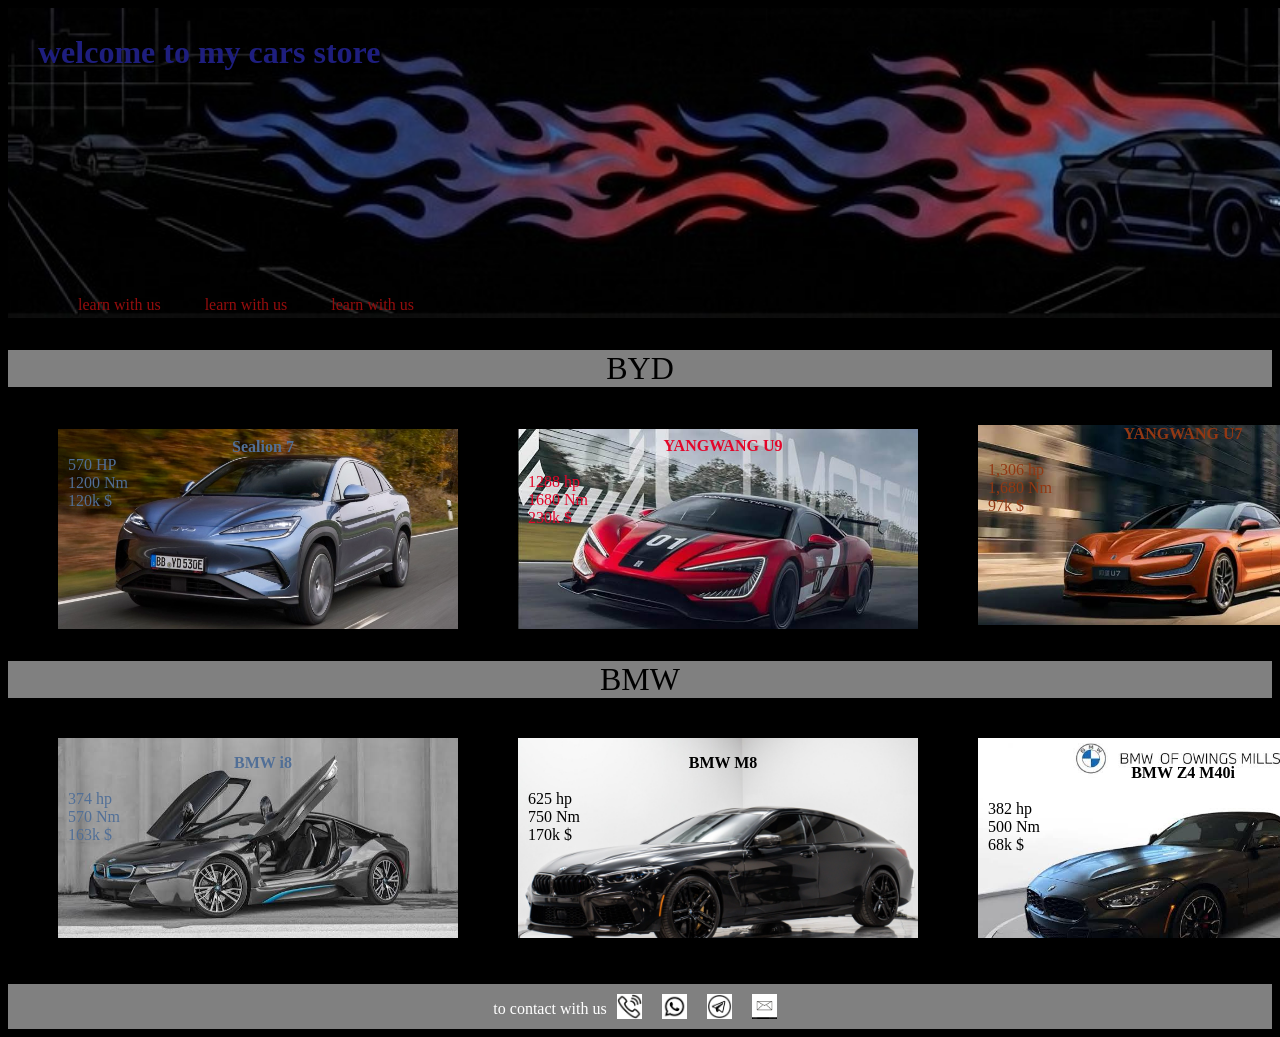
==== index.html @ e494ad97 "Add files via upload" ====
<!DOCTYPE html>
<html lang="en">
  <head>
    <meta charset="UTF-8"/>
    <meta name="viewport" content="width=device-width, initial-scale=1.0"/>
    <link rel="stylesheet" href="style.css">
    <title>cars dictionery</title>
  </head>
  <body>
    <header>
      <h1>welcome to my cars store <br>
      <!-- the back after the bac -->
      </h1>
      <nav>
       <a href="" class="NavLinks">learn with us</a> 
       <a href="" class="NavLinks">learn with us</a> 
       <a href="" class="NavLinks">learn with us</a> 
      </nav>
    </header>
     <main> 
      <p class="TheCombany">BYD</p>
      <section class="cars">
         <!-- Sealion7 -->
        <a href="InternalLinks/sealion7.html">
          <article class="car1">
            <p class="CarInfo">
              <span class="CarsName1">Sealion 7</span>
              570 HP  <br>
              1200 Nm <br>
              120k $  <br>
            </p>
          </article>
        </a>
        <!-- YANGWANG u9 -->
        <a href="InternalLinks/u9.html">
          <article class="car2">
            <p class="CarInfo">
              <span class="CarsName2">YANGWANG U9</span> <br>
              1288 hp <br>
              1680 Nm <br>
              230k $ <br>
            </p>
          </article>
        </a>
        <!-- YANGWANG u7 -->
        <a href="InternalLinks/u7.html">
         <article class="car3">
           <p class="CarInfo">
             <span class="CarsName3">YANGWANG U7</span> <br>
             1,306 hp <br>
             1,680 Nm<br>
             97k $
           </p>
         </article>
        </a>
      </section>
        <p class="TheCombany">BMW</p> <br>
        <!-- bmw i8 -->
      <section class="cars">
        <a href="InternalLinks/u7.html">
         <article class="car4">
           <p class="CarInfo">
             <span class="CarsName4">BMW i8</span> <br>
             374 hp <br>
             570 Nm<br>
             163k $
           </p>
         </article>
        </a>
        <!-- BMW M8 -->
        <a href="InternalLinks/u7.html">
         <article class="car5">
           <p class="CarInfo">
             <span class="CarsName5">BMW M8</span> <br>
             625 hp <br>
             750 Nm <br>
             170k $
           </p>
         </article>
        </a>
        <!-- bmw z4 -->
         <a href="InternalLinks/u7.html">
         <article class="car6">
           <p class="CarInfo">
             <span class="CarsName6">BMW Z4 M40i</span> <br>
             382 hp <br>
             500 Nm <br>
             68k $
           </p>
         </article>
        </a>
      </section>
    </main>
    <footer>
      <p>to contact with us  </p>
      <!-- telephone -->
      <a href="tel:+96384811610">
        <img 
        src="footer/call.png" 
        alt="call us"
        class="ToContact"
        >
      </a>  
      <!-- whatsup -->
      <a href="https://wa.me/96384811610">
        <img 
        src="footer/whatsup.png" 
        alt="call us"
        class="ToContact"
        >
      </a>
      <!-- telegram -->
      <a href="https://t.me/H">
        <img 
        src="footer/tele.png" 
        alt="call us"
        class="ToContact"
        >
      </a>
      <!-- email -->
      <a href="mailto:abokiashamza@gmail.com">
        <img 
        src="footer/email.png" 
        alt="call us"
        class="ToContact"
        >
      </a>
    </footer>
  </body>
</html>
---- style.css ----
body {
background-color:rgb(0, 0, 0);
color: rgb(253, 252, 252);
}

a {
text-decoration: none;
display: inline-block;
color: black;
}
.NavLinks {
display: inline-block;
color: rgb(148, 13, 13);
margin: 3px 20px;
}

header {
background-image: url("image/TheMainlogo.jpg");
background-position-x: center;
background-size: cover;
background-repeat: no-repeat;
width: 1400px;
height: 300px;
color: rgb(30, 30, 126);
padding: 5px 30px;
    
}

nav {
text-align: start;
padding-top: 200px;
color: white;
margin-left: 20px;
}

.TheCombany {
background-color: gray;
color: black;
text-align: center;
font-size: 32px;
/* border: solid rgb(30, 39, 142) 5px; */
display: block;
}

.cars {
display: flex;
flex-direction: row;
gap: 50px;
}

.car1 {
 background-image: url("image/Sealion7.jpg");
background-repeat: no-repeat;
background-size: cover;
background-position: center;
width: 400px;
height: 200px;    
margin : 10px 0 0 50px;
display: inline-block;
color: #516f97;
}
.car4 {
 background-image: url("image/i8.jfif");
background-repeat: no-repeat;
background-size: cover;
background-position: center;
width: 400px;
height: 200px;    
margin : 10px 0 0 50px;
display: inline-block;
color: #516f97;
}

.car2 {
background-image: url("image/YangWangU9.jfif");
width: 400px;
height: 200px;
background-size: cover;
margin: 10px 0px 0px 10px ;
display: inline-block;
color: #e3062a;
} 

.car5 {
background-image: url("image/m8.jpg");
width: 400px;
height: 200px;
background-size: cover;
margin: 10px 0px 0px 10px ;
display: inline-block;
color: black;
}

.car3 {
background-image: url("image/YangWangU7.jfif");
width: 400px;
height: 200px;
background-size: cover;
margin: -10px 0px 0px 10px ;
display: block;
color: #923813;
}

.CarInfo {
padding-left: 10px;
}

.CarsName1,
.CarsName4,
.CarsName5,
.CarsName6,
.CarsName2,
.CarsName3 {
display: block;
text-align: center;
font-weight: bold;
}

.car4,
.car5 {
margin-top: -10px;
}

.CarsName1 {
margin-top: -7px;
}

.CarsName2 {
margin-top: -8px;
}

.CarsName6 {
padding-top: 10px;
}

.car6 {
background-image: url("image/z4.jfif");   
display: inline-block;
background-size: cover;
width: 400px;
height: 200px;
margin: -10px 0px 0px 10px ;
}

footer{
margin-top: 46px;
background-color: gray;
color: white;
text-align: center;
justify-content: center;
height: 45px;
display: flex;
/* border: solid rgb(30, 39, 142) 5px; */
}

.ToContact {
width: 25px;
height: 25px;
display: inline;
padding:  10px;
}
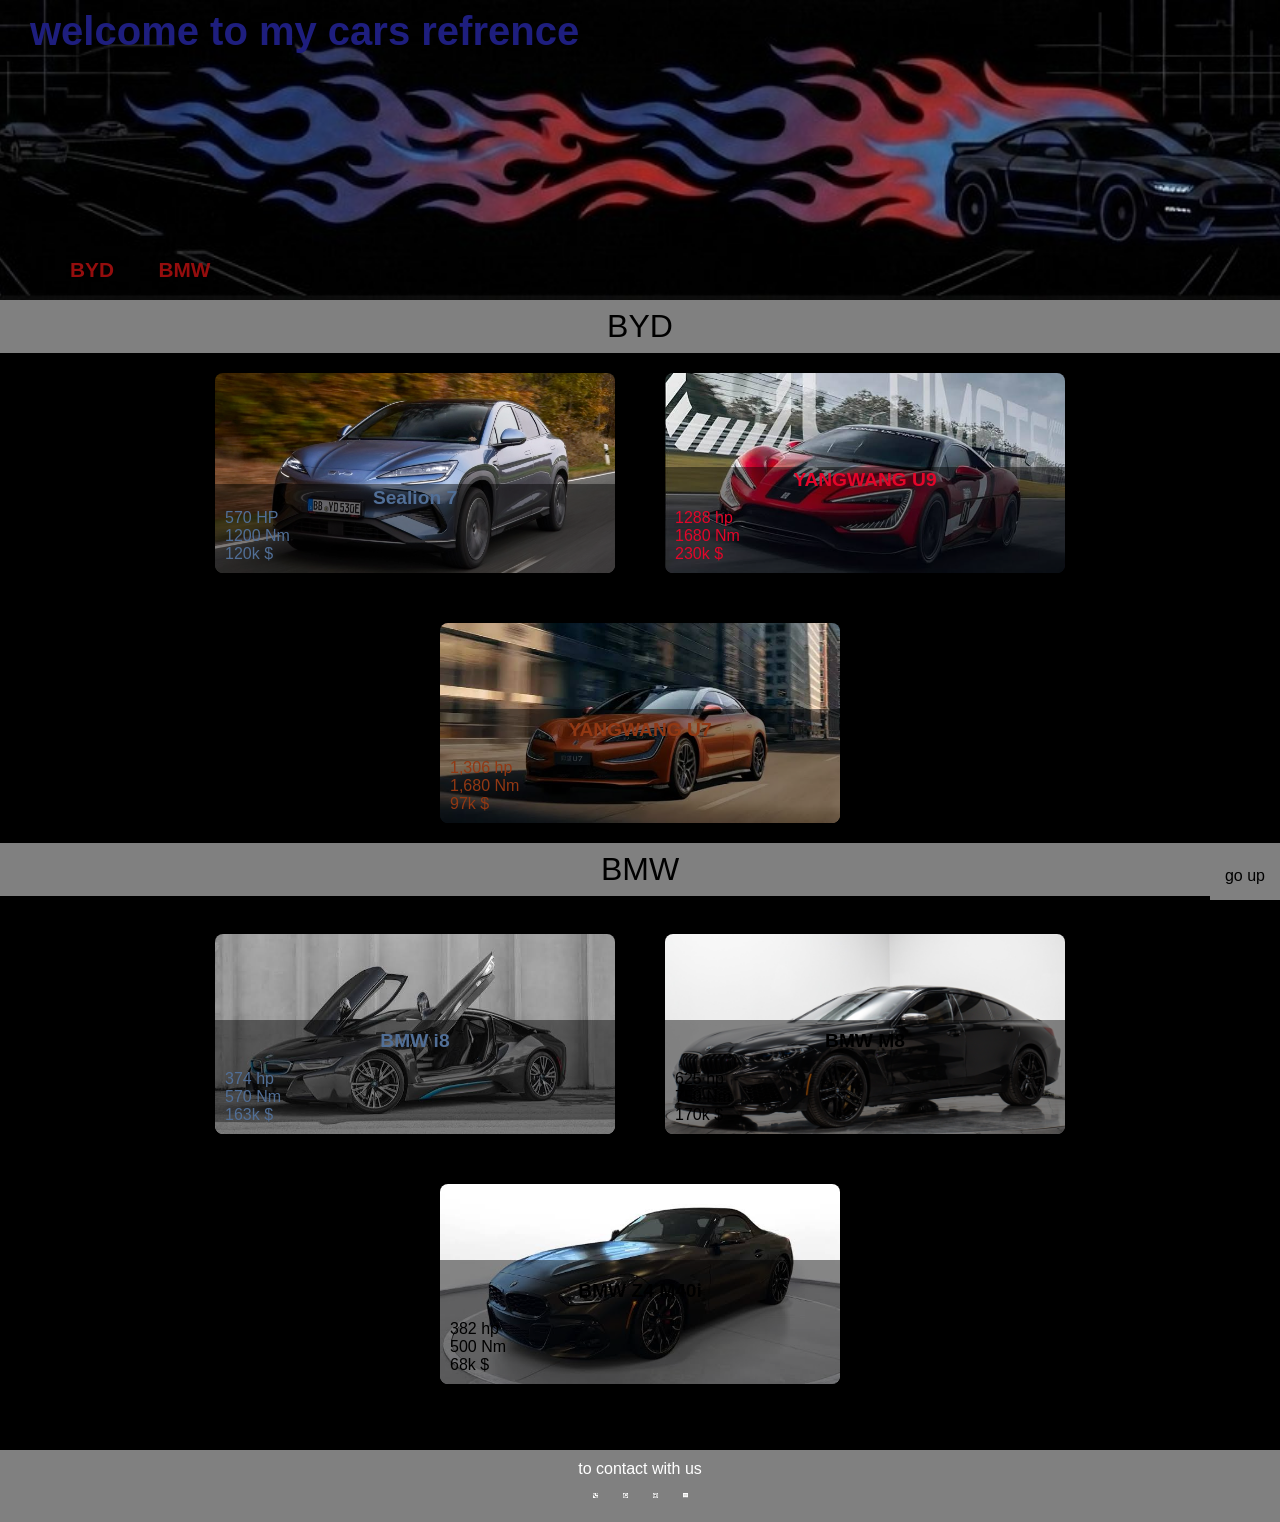
==== commit 2534362d: "Add files via upload" ====
--- a/index.html
+++ b/index.html
@@ -8,19 +8,19 @@
   </head>
   <body>
     <header>
-      <h1>welcome to my cars store <br>
+      <h1 id="welcome">welcome to my cars refrence <br>
       <!-- the back after the bac -->
       </h1>
       <nav>
-       <a href="" class="NavLinks">learn with us</a> 
-       <a href="" class="NavLinks">learn with us</a> 
-       <a href="" class="NavLinks">learn with us</a> 
+        <a href="#byd" class="NavLinks">BYD</a> 
+        <a href="#bmw" class="NavLinks">BMW</a> 
       </nav>
+      <a href="#welcome" class="navb">go up</a>
     </header>
-     <main> 
-      <p class="TheCombany">BYD</p>
+    <main> 
+      <p class="TheCombany" id="byd">BYD</p>
       <section class="cars">
-         <!-- Sealion7 -->
+        <!-- Sealion7 -->
         <a href="InternalLinks/sealion7.html">
           <article class="car1">
             <p class="CarInfo">
@@ -44,55 +44,55 @@
         </a>
         <!-- YANGWANG u7 -->
         <a href="InternalLinks/u7.html">
-         <article class="car3">
-           <p class="CarInfo">
-             <span class="CarsName3">YANGWANG U7</span> <br>
-             1,306 hp <br>
-             1,680 Nm<br>
-             97k $
-           </p>
-         </article>
+          <article class="car3">
+            <p class="CarInfo">
+              <span class="CarsName3">YANGWANG U7</span> <br>
+              1,306 hp <br>
+              1,680 Nm<br>
+              97k $
+            </p>
+          </article>
         </a>
       </section>
-        <p class="TheCombany">BMW</p> <br>
-        <!-- bmw i8 -->
+      <p class="TheCombany" id="bmw">BMW</p> <br>
+      <!-- bmw i8 -->
       <section class="cars">
-        <a href="InternalLinks/u7.html">
-         <article class="car4">
-           <p class="CarInfo">
-             <span class="CarsName4">BMW i8</span> <br>
-             374 hp <br>
-             570 Nm<br>
-             163k $
-           </p>
-         </article>
+        <a href="InternalLinks/i8.html">
+          <article class="car4">
+            <p class="CarInfo">
+              <span class="CarsName4">BMW i8</span> <br>
+              374 hp <br>
+              570 Nm<br>
+              163k $
+            </p>
+          </article>
         </a>
         <!-- BMW M8 -->
-        <a href="InternalLinks/u7.html">
-         <article class="car5">
-           <p class="CarInfo">
-             <span class="CarsName5">BMW M8</span> <br>
-             625 hp <br>
-             750 Nm <br>
-             170k $
-           </p>
-         </article>
+        <a href="InternalLinks/m8.html">
+          <article class="car5">
+            <p class="CarInfo">
+              <span class="CarsName5">BMW M8</span> <br>
+              625 hp <br>
+              750 Nm <br>
+              170k $
+            </p>
+          </article>
         </a>
         <!-- bmw z4 -->
-         <a href="InternalLinks/u7.html">
-         <article class="car6">
-           <p class="CarInfo">
-             <span class="CarsName6">BMW Z4 M40i</span> <br>
-             382 hp <br>
-             500 Nm <br>
-             68k $
-           </p>
-         </article>
+        <a href="InternalLinks/Z4.html">
+          <article class="car6">
+            <p class="CarInfo">
+              <span class="CarsName6">BMW Z4 M40i</span> <br>
+              382 hp <br>
+              500 Nm <br>
+              68k $
+            </p>
+          </article>
         </a>
       </section>
     </main>
     <footer>
-      <p>to contact with us  </p>
+      <p>to contact with us</p>
       <!-- telephone -->
       <a href="tel:+96384811610">
         <img 
@@ -127,4 +127,4 @@
       </a>
     </footer>
   </body>
-</html>+</html>
--- a/style.css
+++ b/style.css
@@ -1,108 +1,128 @@
+/* ============ RESET & BASE ============ */
+* {
+  box-sizing: border-box;
+  margin: 0;
+  padding: 0;
+}
+
 body {
-background-color:rgb(0, 0, 0);
-color: rgb(253, 252, 252);
+  background-color: rgb(0, 0, 0);
+  color: rgb(253, 252, 252);
+  font-family: Arial, Helvetica, sans-serif;
 }
 
 a {
-text-decoration: none;
-display: inline-block;
-color: black;
-}
+  text-decoration: none;
+  display: inline-block;
+  color: rgb(0, 0, 0);
+}
+
+img {
+  max-width: 100%;
+  height: auto;
+}
+
+/* ============ HEADER ============ */
+header {
+  background-image: url("image/TheMainlogo.jpg");
+  background-position-x: center;
+  background-position: center;
+  background-size: cover;
+  background-repeat: no-repeat;
+  width: 100%;
+  max-width: 1400px;
+  height: 300px;
+  color: rgb(30, 30, 126);
+  padding: 5px 30px;
+  margin: 0 auto;
+  display: flex;
+  flex-direction: column;
+  justify-content: space-between;
+}
+
+header h1 {
+  font-size: clamp(1.4rem, 4vw, 2.5rem);
+  line-height: 1.3;
+}
+
+nav {
+  text-align: start;
+  padding-top: 0;
+  color: white;
+  margin-left: 20px;
+  padding-bottom: 10px;
+}
+
 .NavLinks {
-display: inline-block;
-color: rgb(148, 13, 13);
-margin: 3px 20px;
-}
-
-header {
-background-image: url("image/TheMainlogo.jpg");
-background-position-x: center;
-background-size: cover;
-background-repeat: no-repeat;
-width: 1400px;
-height: 300px;
-color: rgb(30, 30, 126);
-padding: 5px 30px;
-    
-}
-
-nav {
-text-align: start;
-padding-top: 200px;
-color: white;
-margin-left: 20px;
-}
-
+  display: inline-block;
+  color: rgb(148, 13, 13);
+  margin: 3px 20px;
+  font-size: clamp(1rem, 2.5vw, 1.3rem);
+  font-weight: bold;
+}
+
+/* ============ COMPANY LABELS ============ */
 .TheCombany {
-background-color: gray;
-color: black;
-text-align: center;
-font-size: 32px;
-/* border: solid rgb(30, 39, 142) 5px; */
-display: block;
-}
-
+  background-color: gray;
+  color: black;
+  text-align: center;
+  font-size: 32px;
+  display: block;
+  padding: 8px 0;
+}
+
+/* ============ CAR CARDS (flex container) ============ */
 .cars {
-display: flex;
-flex-direction: row;
-gap: 50px;
-}
-
-.car1 {
- background-image: url("image/Sealion7.jpg");
-background-repeat: no-repeat;
-background-size: cover;
-background-position: center;
-width: 400px;
-height: 200px;    
-margin : 10px 0 0 50px;
-display: inline-block;
-color: #516f97;
-}
-.car4 {
- background-image: url("image/i8.jfif");
-background-repeat: no-repeat;
-background-size: cover;
-background-position: center;
-width: 400px;
-height: 200px;    
-margin : 10px 0 0 50px;
-display: inline-block;
-color: #516f97;
-}
-
-.car2 {
-background-image: url("image/YangWangU9.jfif");
-width: 400px;
-height: 200px;
-background-size: cover;
-margin: 10px 0px 0px 10px ;
-display: inline-block;
-color: #e3062a;
-} 
-
+  display: flex;
+  flex-direction: row;
+  flex-wrap: wrap;
+  gap: 50px;
+  justify-content: center;
+  padding: 20px;
+}
+
+/* common base for all cards */
+.car1,
+.car2,
+.car3,
+.car4,
+.car5,
+.car6 {
+  background-repeat: no-repeat;
+  background-size: cover;
+  background-position: center;
+  width: 400px;
+  max-width: 100%;
+  height: 200px;
+  display: flex;
+  align-items: flex-end;
+  border-radius: 8px;
+  overflow: hidden;
+}
+
+/* individual backgrounds */
+.car1 { background-image: url("image/Sealion7.jpg"); color: #516f97; }
+.car4 { background-image: url("image/i8.jfif"); color: #516f97; }
+.car2 { background-image: url("image/YangWangU9.jfif"); color: #e3062a; }
+.car5 { background-image: url("image/m8.jpg"); color: black; }
+.car3 { background-image: url("image/YangWangU7.jfif"); color: #923813; }
+.car6 { background-image: url("image/z4.jfif"); }
+
+.car4,
 .car5 {
-background-image: url("image/m8.jpg");
-width: 400px;
-height: 200px;
-background-size: cover;
-margin: 10px 0px 0px 10px ;
-display: inline-block;
-color: black;
-}
-
-.car3 {
-background-image: url("image/YangWangU7.jfif");
-width: 400px;
-height: 200px;
-background-size: cover;
-margin: -10px 0px 0px 10px ;
-display: block;
-color: #923813;
+  margin-top: 0;
+}
+
+.cars a {
+  display: block;
+  max-width: 100%;
 }
 
 .CarInfo {
-padding-left: 10px;
+  padding: 10px;
+  background-color: rgba(0, 0, 0, 0.45);
+  width: 100%;
+  border-radius: 0 0 8px 8px;
 }
 
 .CarsName1,
@@ -111,51 +131,133 @@
 .CarsName6,
 .CarsName2,
 .CarsName3 {
-display: block;
-text-align: center;
-font-weight: bold;
-}
-
-.car4,
-.car5 {
-margin-top: -10px;
-}
-
-.CarsName1 {
-margin-top: -7px;
-}
-
-.CarsName2 {
-margin-top: -8px;
-}
-
-.CarsName6 {
-padding-top: 10px;
-}
-
-.car6 {
-background-image: url("image/z4.jfif");   
-display: inline-block;
-background-size: cover;
-width: 400px;
-height: 200px;
-margin: -10px 0px 0px 10px ;
-}
-
-footer{
-margin-top: 46px;
-background-color: gray;
-color: white;
-text-align: center;
-justify-content: center;
-height: 45px;
-display: flex;
-/* border: solid rgb(30, 39, 142) 5px; */
+  display: block;
+  text-align: center;
+  font-weight: bold;
+  font-size: 1.2rem;
+}
+
+.CarsName1 { margin-top: -7px; }
+.CarsName2 { margin-top: -8px; }
+.CarsName6 { padding-top: 10px; }
+
+/* ============ FOOTER ============ */
+footer {
+  margin-top: 46px;
+  background-color: gray;
+  color: white;
+  text-align: center;
+  justify-content: center;
+  align-items: center;
+  min-height: 45px;
+  display: flex;
+  flex-wrap: wrap;
+  gap: 5px;
+  padding: 10px;
+}
+
+footer p {
+  width: 100%;
 }
 
 .ToContact {
-width: 25px;
-height: 25px;
-display: inline;
-padding:  10px;
-}+  width: 25px;
+  height: 25px;
+  display: inline;
+  padding: 10px;
+}
+
+/* ============ GO UP BUTTON ============ */
+.navb {
+  background-color: gray;
+  color: black;
+  position: fixed;
+  right: 0;
+  bottom: 0;
+  padding: 15px;
+  z-index: 10;
+}
+
+/* ============ RESPONSIVE: MOBILE & TABLET ============ */
+@media (max-width: 900px) {
+  .cars {
+    gap: 30px;
+  }
+  .car1,
+  .car2,
+  .car3,
+  .car4,
+  .car5,
+  .car6 {
+    width: 340px;
+    height: 180px;
+  }
+}
+
+@media (max-width: 768px) {
+  header {
+    height: auto;
+    min-height: 220px;
+    padding: 15px;
+    justify-content: flex-start;
+    gap: 15px;
+  }
+
+  nav {
+    margin-left: 0;
+    text-align: center;
+  }
+
+  .NavLinks {
+    margin: 5px 15px;
+  }
+
+  .TheCombany {
+    font-size: 26px;
+  }
+
+  .cars {
+    flex-direction: column;
+    align-items: center;
+    gap: 25px;
+    padding: 15px;
+  }
+
+  .car1,
+  .car2,
+  .car3,
+  .car4,
+  .car5,
+  .car6 {
+    width: 100%;
+    max-width: 420px;
+    height: 190px;
+  }
+
+  .CarInfo {
+    font-size: 1rem;
+  }
+}
+
+@media (max-width: 480px) {
+  header {
+    min-height: 180px;
+  }
+
+  header h1 {
+    font-size: 1.3rem;
+  }
+
+  .TheCombany {
+    font-size: 22px;
+  }
+
+  .car1,
+  .car2,
+  .car3,
+  .car4,
+  .car5,
+  .car6 {
+    height: 170px;
+  }
+}
